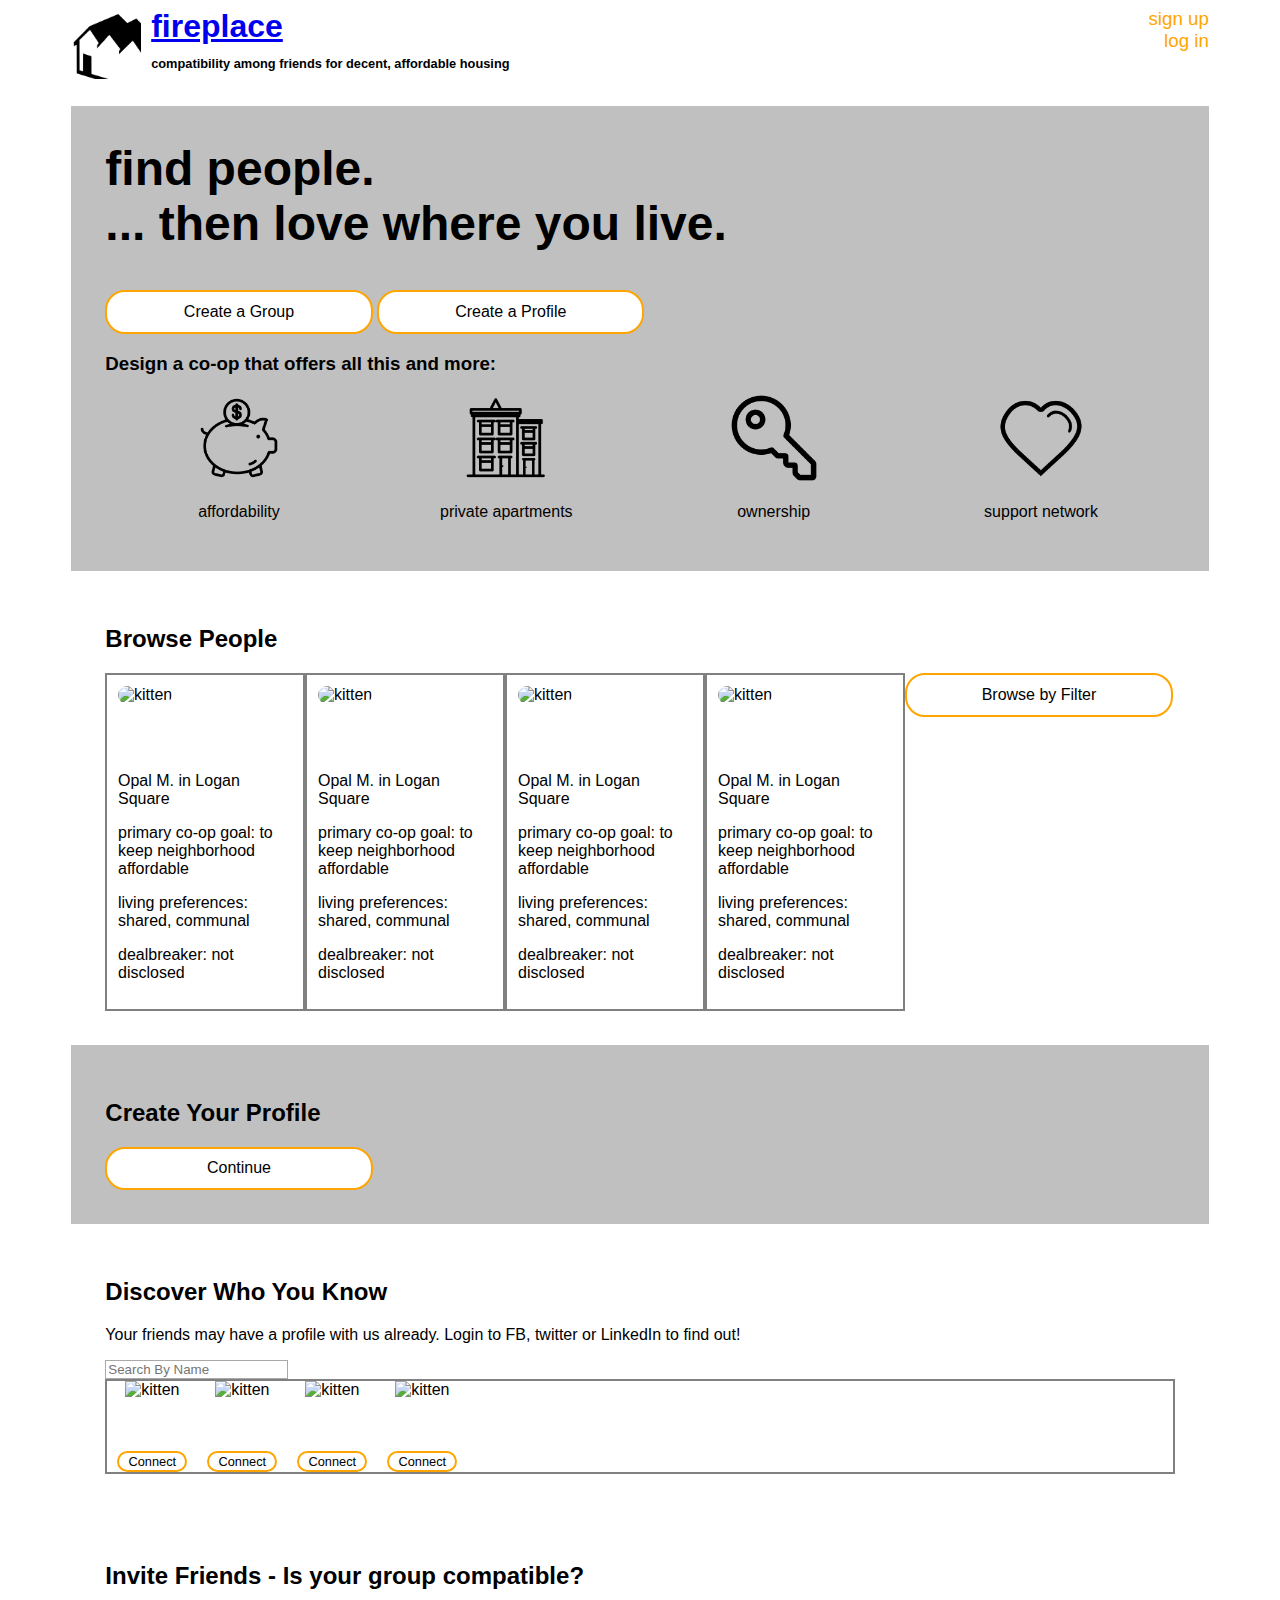
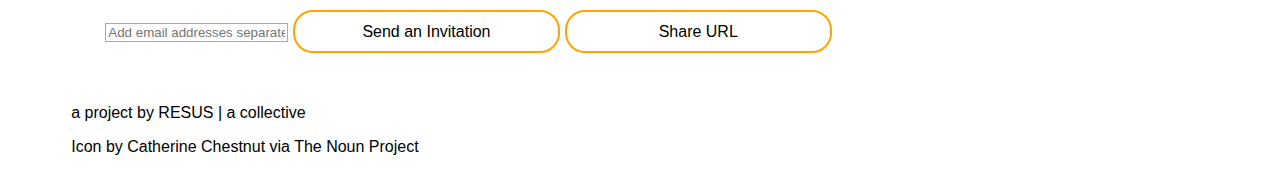
==== index.html @ 2e527263 "initial files" ====
<!DOCTYPE html>
<html lang="en">
<head>
	<meta charset="utf-8">
  <meta http-equiv="X-UA-Compatible" content="IE=edge">
  <meta name="viewport" content="initial-scale=1.0, width=device-width"/>

  <link rel="shortcut icon" href="housingmatchfav.ico" type="image/ico" width="16" height="16">

	<meta name="description" content="Compatibility among friends for decent, affordable housing.">

	<link href='https://fonts.googleapis.com/css?family=Slabo+27px' rel='stylesheet' type='text/css'>


<!-- THIS STYLESHEET IS LOADED FOR ALL PAGES -->
	<link rel="stylesheet" href="css/fireplace.css">
<!-- FONT/ICON GLYPHS LOADED FOR ALL PAGES -->
	<link rel="stylesheet" href="css/font.css">

	<!-- THIS STYLESHEET MIGHT CHANGE BETWEEN PAGES.
		<link rel="stylesheet" href="css/profiles.css">-->



	<title>Fireplace Housing Match Tool</title>

</head>



<body>
<header>
	<div class="housingmatchicon">
		<img src="imgs/noun_catherine-chestnut.png" alt="housing match icon">
	</div>
	<div class="fireplacetitle">
		<h1><a href="index.html">fireplace</a></h1>
		<h2 class="tagline">compatibility among friends for decent, affordable housing</h2>
	</div>
	<nav>
		<h3>sign up</h3>
		<h3>log in</h3>
	</nav>

</header>



<div class="container">
	<section class="sectionbox overview">
		<h2>find people. </br>
		... then love where you live.</h2>
		<button class="bttnbig">Create a Group</button>
		<a href="profile-create.html"><button class="bttnbig">Create a Profile</button></a>

		<h3>Design a co-op that offers all this and more: </h3>
		<!-- <div class="flex-row-2"> -->
			<div class="benefit">
				<img src="imgs/noun_save-money_656080.png" alt="affordability">
				<p>affordability</p>
			</div>

			<div class="benefit">
				<img src="imgs/noun_buildings_313276.png" alt="private apartment">
			<p>private apartments</p>
			</div>

			<div class="benefit">
				<img src="imgs/noun_key_677345.png" alt="property ownership">
				<p>ownership</p>
			</div>

			<div class="benefit">
				<img src="imgs/noun_heart_550479.png" alt="support network">
				<p>support network</p>
			</div>
		<!-- </div> -->
	</section>

	<section class="browse">
		<h2>Browse People</h2>
		<div class="avatar-row">
			<div class="right-side-info">
				<div class="avatar">
					<img src="http://placekitten.com/85/85" alt="kitten">
				</div>
				<p>Opal M. <span class="light-weight-p">in Logan Square</span></p>
				<p><span class="light-weight-p">primary co-op goal: </span>to keep neighborhood affordable</p>
				<p><span class="light-weight-p">living preferences: </span>shared, communal</p>
				<p><span class="light-weight-p">dealbreaker: </span>not disclosed</p>
			</div>
			<div class="right-side-info">
				<div class="avatar">
					<img src="http://placekitten.com/100/100" alt="kitten">
				</div>
				<p>Opal M. <span class="light-weight-p">in Logan Square</span></p>
				<p><span class="light-weight-p">primary co-op goal: </span>to keep neighborhood affordable</p>
				<p><span class="light-weight-p">living preferences: </span>shared, communal</p>
				<p><span class="light-weight-p">dealbreaker: </span>not disclosed</p>
			</div>
			<div class="right-side-info">
				<div class="avatar">
					<img src="http://placekitten.com/105/105" alt="kitten">
				</div>
				<p>Opal M. <span class="light-weight-p">in Logan Square</span></p>
				<p><span class="light-weight-p">primary co-op goal: </span>to keep neighborhood affordable</p>
				<p><span class="light-weight-p">living preferences: </span>shared, communal</p>
				<p><span class="light-weight-p">dealbreaker: </span>not disclosed</p>
			</div>
			<div class="right-side-info">
				<div class="avatar">
					<img src="http://placekitten.com/110/110" alt="kitten">
				</div>
				<p>Opal M. <span class="light-weight-p">in Logan Square</span></p>
				<p><span class="light-weight-p">primary co-op goal: </span>to keep neighborhood affordable</p>
				<p><span class="light-weight-p">living preferences: </span>shared, communal</p>
				<p><span class="light-weight-p">dealbreaker: </span>not disclosed</p>
			</div>
		</div>
		<button class="bttnmed">Browse by Filter</button>
	</section>

	<section class="sectionbox">
		<h2>Create Your Profile</h2>
		<a href="profile-create.html"><button class="bttnmed">Continue</button></a>
	</section>

	<section class="discover">
		<h2>Discover Who You Know</h2>
		<p>Your friends may have a profile with us already. Login to FB, twitter or LinkedIn to find out!</p>
		<input type="text" name="discover" placeholder="Search By Name">

		<div class="socialmediaicon">

		</div>
		<div class="avatar-row">
			<div class="button-below-avatar">
				<div class="avatar">
					<img src="http://placekitten.com/70/70" alt="kitten">
				</div>
				<button class="bttnsm">Connect</button>
			</div>
			<div class="button-below-avatar">
				<div class="avatar">
					<img src="http://placekitten.com/80/80" alt="kitten">
				</div>
				<button class="bttnsm">Connect</button>
			</div>
			<div class="button-below-avatar">
				<div class="avatar">
					<img src="http://placekitten.com/90/90" alt="kitten">
				</div>
				<button class="bttnsm">Connect</button>
			</div>
			<div class="button-below-avatar">
				<div class="avatar">
					<img src="http://placekitten.com/95/95" alt="kitten">
				</div>
				<button class="bttnsm">Connect</button>
			</div>
		</div>


	</section>

	<section>
		<h2>Invite Friends - Is your group compatible?</h2>
		<input type="text" name="inviteemails" placeholder="Add email addresses separated by a comma">
		<button class="bttnmed">Send an Invitation</button>
		<button class="bttnmed">Share URL</button>
	</section>

</div> <!--/ "container" -->

<footer>

	<p>a project by RESUS | a collective</p>
	<p>Icon by Catherine Chestnut via The Noun Project</p>

</footer>

<script src="js/jquery.min.js"></script>
<script src="js/fireplace.js"></script>

</body>
</html>
---- css/fireplace.css ----
* {
  box-sizing: border-box;
  	-moz-box-sizing: border-box;
    -webkit-box-sizing: border-box;
}
body {
  font-family: helvetica neue, sans-serif;
}
header {
  margin: 0 5% 2% 5%;
  overflow: auto;
}
.housingmatchicon {
}
.housingmatchicon img {
  float: left;
  width: 80px;
  padding-right: 10px;
}
.fireplacetitle {
  float: left;
  width: 50%;
}
.fireplacetitle h1 {
  margin: 0;
}
.tagline {
  font-size: 0.8em;
}
.tagline h2 {

}
nav {
  float: right;
  width: 30%;
}
nav h3 {
  text-align: right;
  margin: 0;
  color: orange;
  font-weight: 200;

}
.container {
  margin: 0 5%;
}
button {
  width: 25%;
  padding: 1%;
  border: 2px solid orange;
  background-color: white;
  font-size: 1em;
  font-weight: 500;
  border-radius: 20px;
  clear: both; /* do clears not work for buttons?? */
}
.bttnsm {
  width: 70px;
  font-size: 0.8em;
}
.bttnmed {
  clear: both; /* maybe need clear fix?  */
}
.bttnbig {
  /* doesn't need clearing (at top of page, call to actions) */
}
section {
  clear: both;
  overflow: auto;
  padding: 3%;
}
.sectionbox {
  background-color: silver;
}

input {
  border: 1px solid darkgrey;

}

.overview h2 {
  font-size: 3em;
  margin-top: 0;
}
.overview .benefit {
  width: 25%;
  float: left;
  overflow: auto;
  text-align: center;
}

.benefit img {
  width: 50px;
  margin: 0 auto;
}


/* browse section styling ----------- */
  /* FLEX-WRAP SO AVATARS GO TO NEXT ROW */
  .light-weight-p {
    font-weight: 200;
  }
  .right-side-info { /* define the type of avatar box that has buttons or text on the right side */
    width: 200px;
    border: 2px solid grey;
    float: left;
    padding: 1%;
  }
  .right-side-info .avatar {
    margin: 0px;
  }
  .right-side-info img {
    border-radius: 10px;

  }

/* discover section styling ----------- */
.discover .avatar-row {
  border: 2px solid grey;
  overflow: auto;
}
.avatar {
  width: 70px;
  height: 70px;
  margin: 0 auto;
}
.avatar img {
  width: 100%;
}
.button-below-avatar {
  width: 90px;
  float: left;
  text-align: center;
}
.avatar-row .socialmediaicon {
  /* ENABLE SCROLL HORIZONTAL */

}




footer {
  margin: 0 5%;

}





@media screen and (min-width: 700px) {
  .benefit img {
    width: 90px; /* move to desktop, reduce for mobile */
  }
}
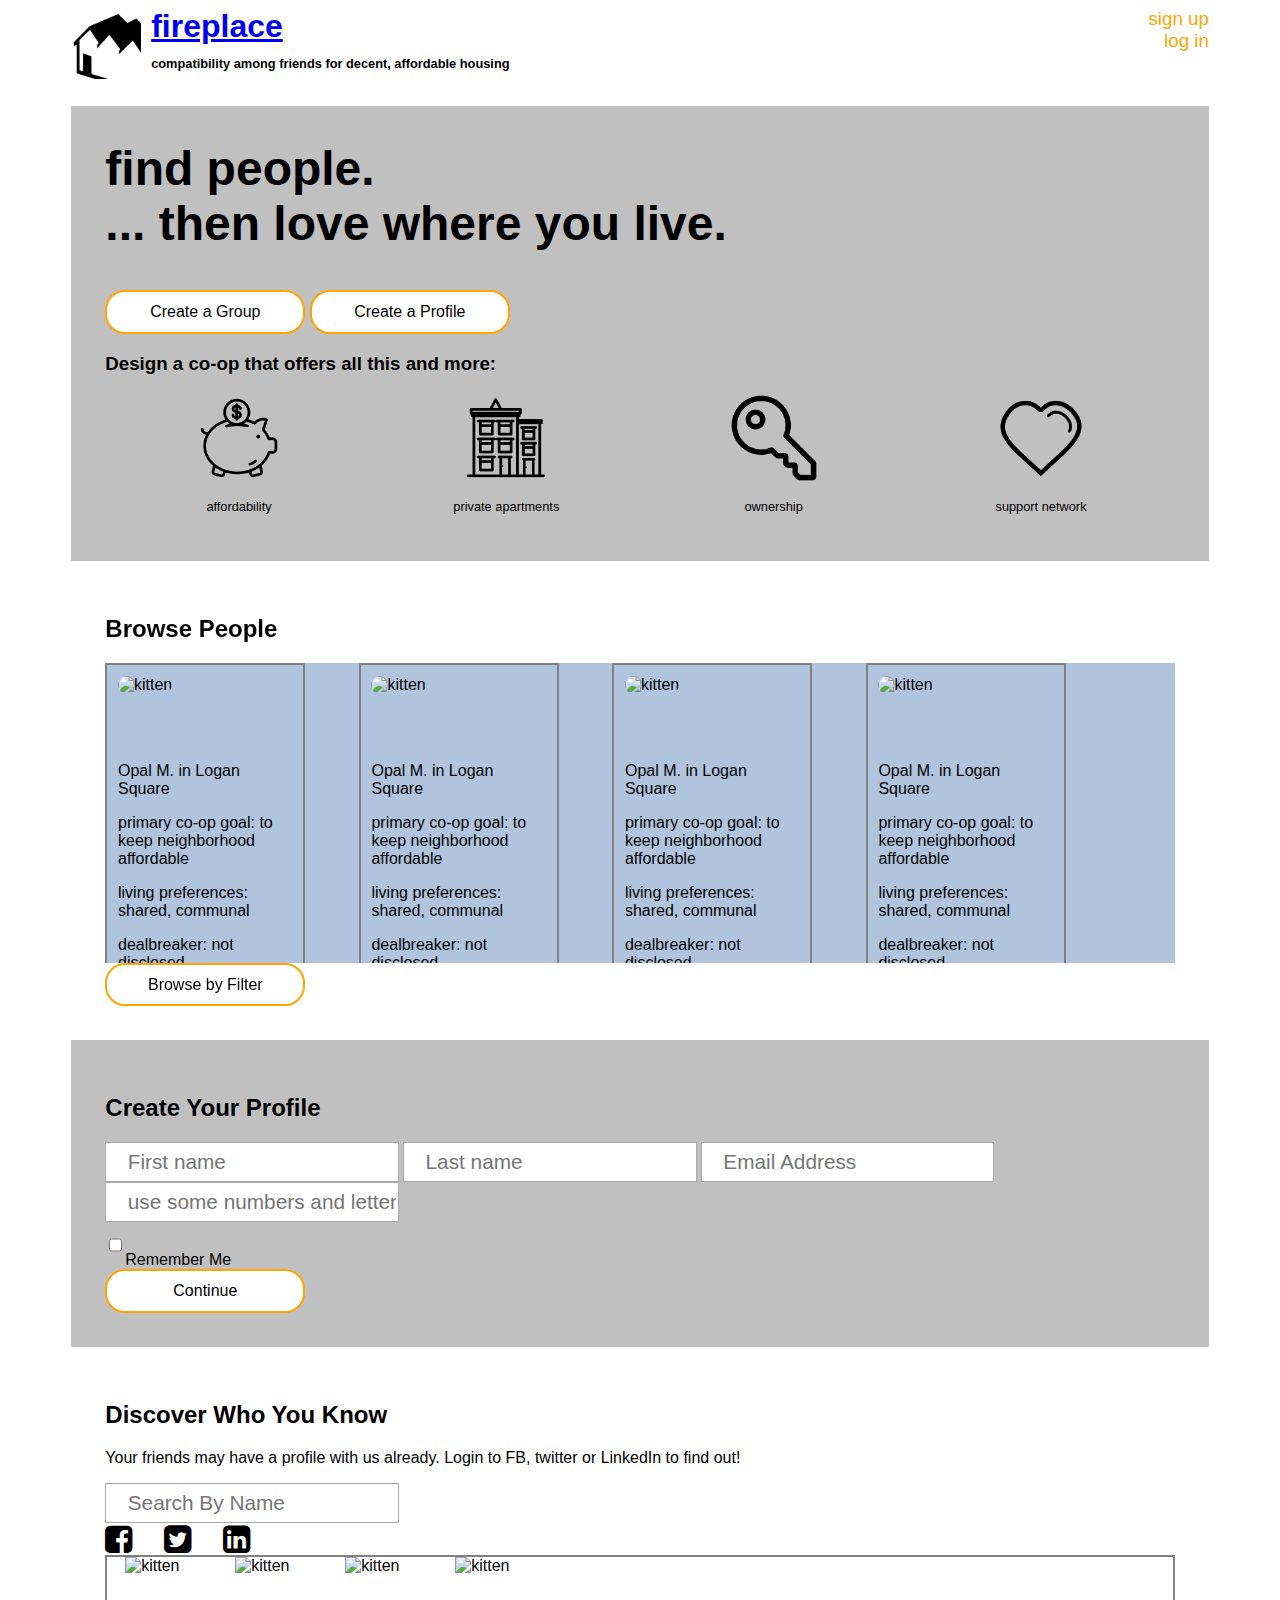
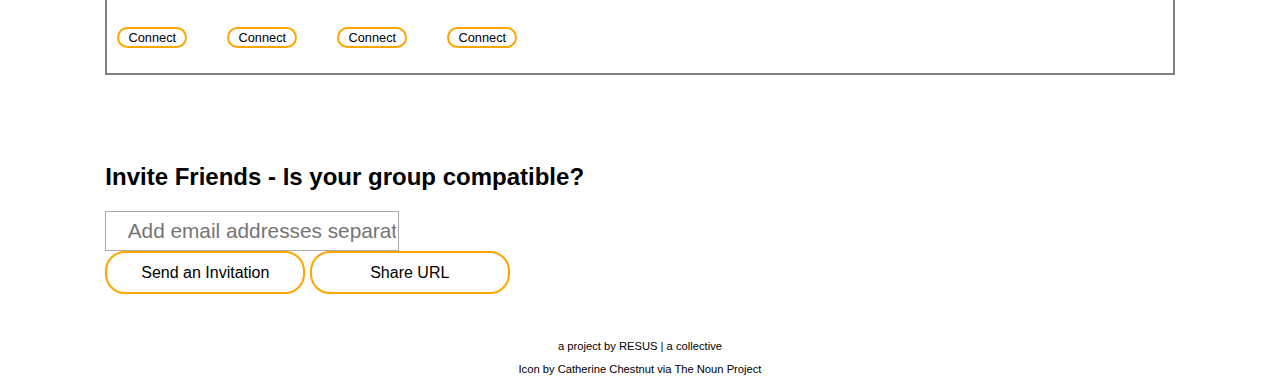
==== commit 0e8c8d27: "avatar scrolls & forms" ====
--- a/index.html
+++ b/index.html
@@ -15,11 +15,7 @@
 <!-- THIS STYLESHEET IS LOADED FOR ALL PAGES -->
 	<link rel="stylesheet" href="css/fireplace.css">
 <!-- FONT/ICON GLYPHS LOADED FOR ALL PAGES -->
-	<link rel="stylesheet" href="css/font.css">
-
-	<!-- THIS STYLESHEET MIGHT CHANGE BETWEEN PAGES.
-		<link rel="stylesheet" href="css/profiles.css">-->
-
+	<link rel="stylesheet" href="imgs/icomoon49648/style.css">
 
 
 	<title>Fireplace Housing Match Tool</title>
@@ -79,6 +75,7 @@
 
 	<section class="browse">
 		<h2>Browse People</h2>
+
 		<div class="avatar-row">
 			<div class="right-side-info">
 				<div class="avatar">
@@ -116,12 +113,24 @@
 				<p><span class="light-weight-p">living preferences: </span>shared, communal</p>
 				<p><span class="light-weight-p">dealbreaker: </span>not disclosed</p>
 			</div>
-		</div>
-		<button class="bttnmed">Browse by Filter</button>
-	</section>
+		</div>  <!-- end of "avatar-row" -->
+
+		<button class="bttnmed clearfix">Browse by Filter</button>
+	</section>
+
 
 	<section class="sectionbox">
 		<h2>Create Your Profile</h2>
+		<form>
+		  <input type="text" name="firstname" value="" placeholder="First name">
+		  <input type="text" name="lastname" value="" placeholder="Last name">
+			<input type="email" name="email" value="" placeholder="Email Address">
+			<input type="password" name="psw" value="" placeholder ="use some numbers and letters">
+			<br>
+			<label for="remember"><input type="checkbox" name="save creds" value="save" id="remember"/>Remember Me</label>
+		</form>
+
+
 		<a href="profile-create.html"><button class="bttnmed">Continue</button></a>
 	</section>
 
@@ -130,9 +139,12 @@
 		<p>Your friends may have a profile with us already. Login to FB, twitter or LinkedIn to find out!</p>
 		<input type="text" name="discover" placeholder="Search By Name">
 
-		<div class="socialmediaicon">
-
+		<div class="socialmediaicons">
+			<div class="socialicon icon-facebook-square"></div>
+			<div class="socialicon icon-twitter-square"></div>
+			<div class="socialicon icon-linkedin-square"></div>
 		</div>
+		<!-- ADD JAVASCRIPT TO MAKE THIS A TABBED MENU BETWEEN THE ICONS -->
 		<div class="avatar-row">
 			<div class="button-below-avatar">
 				<div class="avatar">
@@ -163,9 +175,11 @@
 
 	</section>
 
-	<section>
+	<section class="invite">
 		<h2>Invite Friends - Is your group compatible?</h2>
-		<input type="text" name="inviteemails" placeholder="Add email addresses separated by a comma">
+		<form action="invite"> <!-- WRONG ACTION?? -->
+			<input type="text" name="inviteemails" placeholder="Add email addresses separated by a comma">
+		</form>
 		<button class="bttnmed">Send an Invitation</button>
 		<button class="bttnmed">Share URL</button>
 	</section>
--- a/css/fireplace.css
+++ b/css/fireplace.css
@@ -39,20 +39,19 @@
   margin: 0;
   color: orange;
   font-weight: 200;
-
 }
 .container {
   margin: 0 5%;
 }
 button {
-  width: 25%;
+  width: 200px;
   padding: 1%;
   border: 2px solid orange;
   background-color: white;
   font-size: 1em;
   font-weight: 500;
   border-radius: 20px;
-  clear: both; /* do clears not work for buttons?? */
+  /* clear: both; clear the element itself, not the element after it! */
 }
 .bttnsm {
   width: 70px;
@@ -75,11 +74,14 @@
 
 input {
   border: 1px solid darkgrey;
+  height: 40px;
+  font-size: 1.3em;
+  padding-left: 2%; /* affects checkboxes! */
 
 }
 
 .overview h2 {
-  font-size: 3em;
+  font-size: 2em;
   margin-top: 0;
 }
 .overview .benefit {
@@ -87,8 +89,8 @@
   float: left;
   overflow: auto;
   text-align: center;
+  font-size: 0.8em;
 }
-
 .benefit img {
   width: 50px;
   margin: 0 auto;
@@ -97,27 +99,40 @@
 
 /* browse section styling ----------- */
   /* FLEX-WRAP SO AVATARS GO TO NEXT ROW */
-  .light-weight-p {
-    font-weight: 200;
-  }
-  .right-side-info { /* define the type of avatar box that has buttons or text on the right side */
-    width: 200px;
-    border: 2px solid grey;
-    float: left;
-    padding: 1%;
-  }
-  .right-side-info .avatar {
-    margin: 0px;
-  }
-  .right-side-info img {
-    border-radius: 10px;
 
-  }
+.light-weight-p {
+  font-weight: 200;
+}
+.browse .avatar-row { /* why is this including the button and the h2????? */
+  background-color: lightsteelblue;
+  overflow: auto;
+  clear: both;
+  /*  display: flex; THIS MAKES ALL THE CHILDREN BECOME %WIDTHS!  */
+  height: 300px;
+  flex-wrap: nowrap;
+}
+.right-side-info { /* define the type of avatar box that has buttons or text on the right side */
+  width: 200px;
+  border: 2px solid grey;
+  float: left;
+  padding: 1%;
+  margin-right: 5%;
+}
+.right-side-info .avatar {
+  margin: 0px;
+}
+.right-side-info img {
+  border-radius: 10px;
+}
 
 /* discover section styling ----------- */
 .discover .avatar-row {
   border: 2px solid grey;
+  height: 120px;
   overflow: auto;
+  clear: both;
+  display: flex;
+  wrap: flex-wrap;
 }
 .avatar {
   width: 70px;
@@ -131,17 +146,27 @@
   width: 90px;
   float: left;
   text-align: center;
-}
-.avatar-row .socialmediaicon {
-  /* ENABLE SCROLL HORIZONTAL */
+  margin-right: 20px;
 
 }
+.avatar-row .socialmediaicons {
 
+}
+.socialicon {
+  font-size: 2em;
+  float: left;
+  padding-right: 3%;
+}
+
+.invite form {
+}
 
 
 
 footer {
   margin: 0 5%;
+  text-align: center;
+  font-size: 0.7em;
 
 }
 
@@ -150,7 +175,13 @@
 
 
 @media screen and (min-width: 700px) {
+  .overview h2 {
+    font-size: 3em;
+  }
   .benefit img {
     width: 90px; /* move to desktop, reduce for mobile */
   }
+  .overview .benefit {
+    font-size: normal;
+  }
 }
--- a/imgs/icomoon49648/style.css
+++ b/imgs/icomoon49648/style.css
@@ -0,0 +1,36 @@
+@font-face {
+  font-family: 'icomoon';
+  src:  url('fonts/icomoon.eot?f8unux');
+  src:  url('fonts/icomoon.eot?f8unux#iefix') format('embedded-opentype'),
+    url('fonts/icomoon.ttf?f8unux') format('truetype'),
+    url('fonts/icomoon.woff?f8unux') format('woff'),
+    url('fonts/icomoon.svg?f8unux#icomoon') format('svg');
+  font-weight: normal;
+  font-style: normal;
+}
+
+[class^="icon-"], [class*=" icon-"] {
+  /* use !important to prevent issues with browser extensions that change fonts */
+  font-family: 'icomoon' !important;
+  speak: none;
+  font-style: normal;
+  font-weight: normal;
+  font-variant: normal;
+  text-transform: none;
+  line-height: 1;
+
+  /* Better Font Rendering =========== */
+  -webkit-font-smoothing: antialiased;
+  -moz-osx-font-smoothing: grayscale;
+}
+
+.icon-twitter-square:before {
+  content: "\f081";
+}
+.icon-facebook-square:before {
+  content: "\f082";
+}
+.icon-linkedin-square:before {
+  content: "\f08c";
+}
+
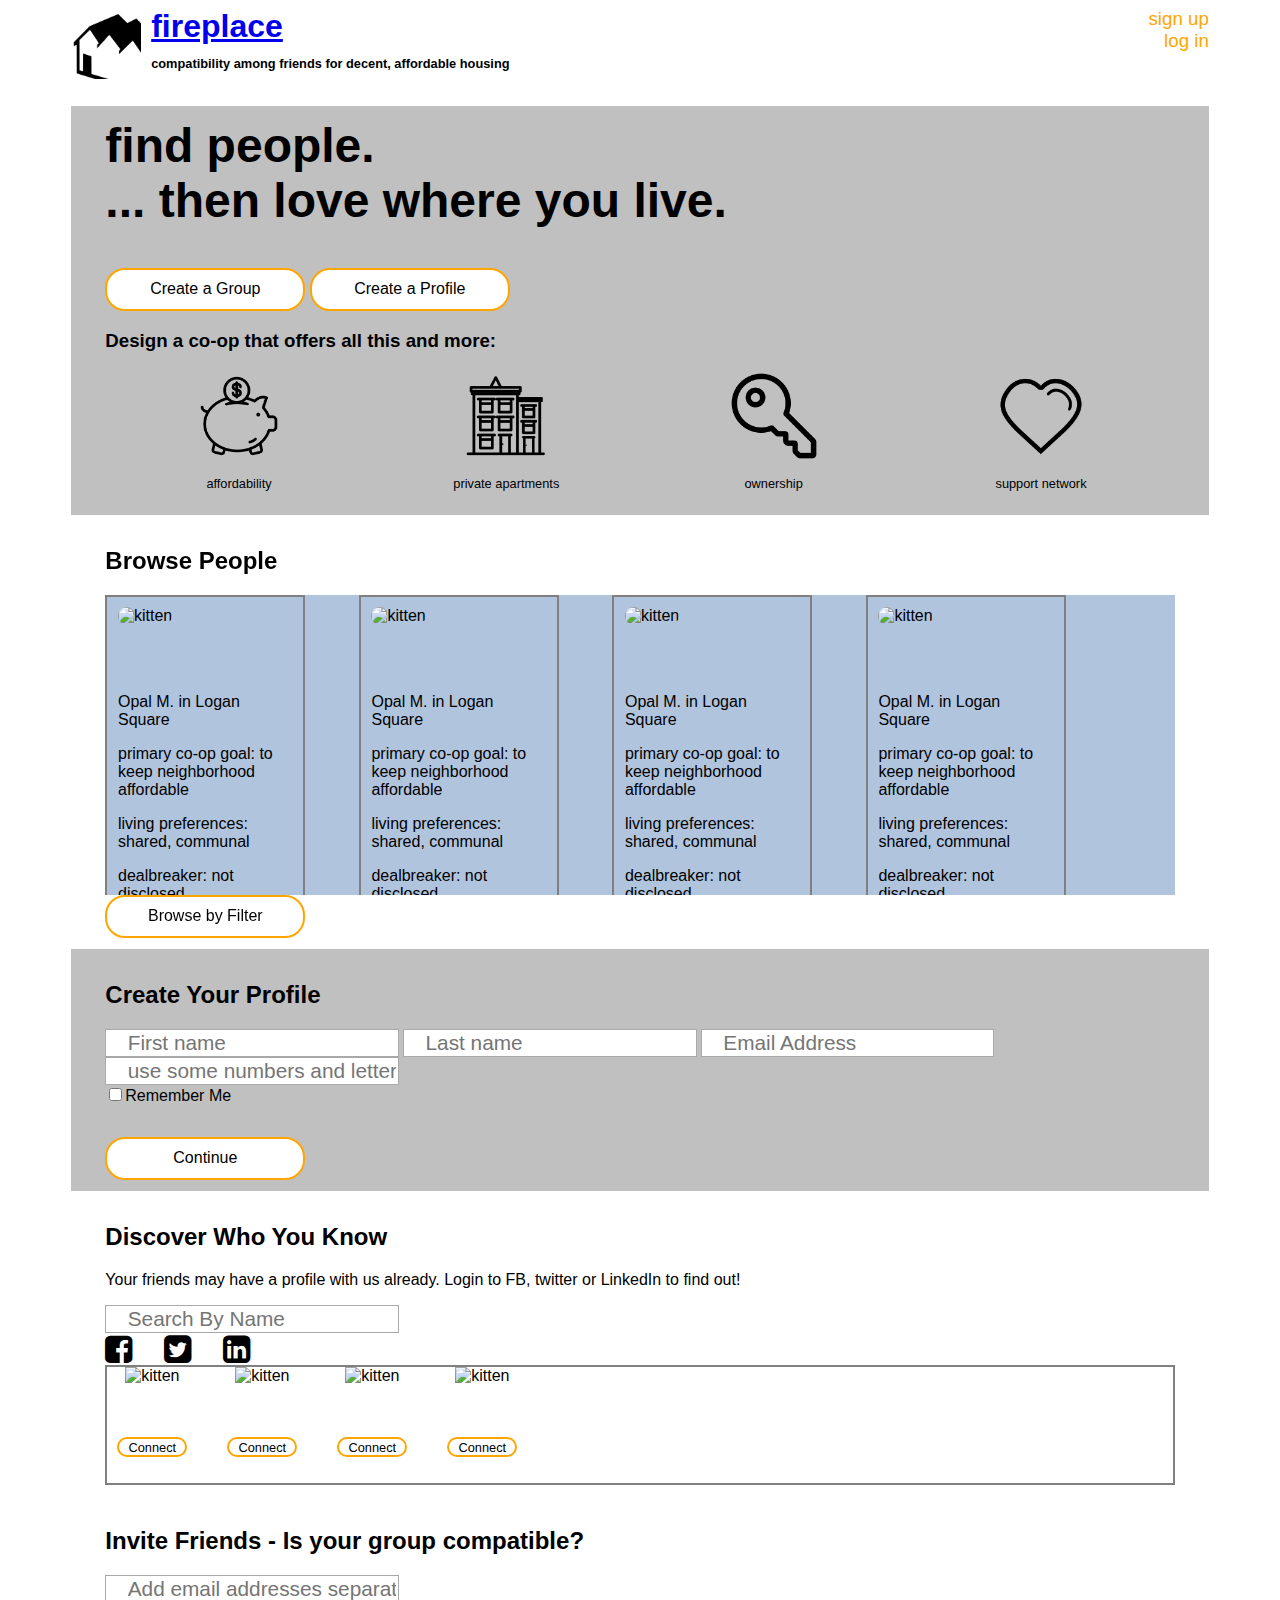
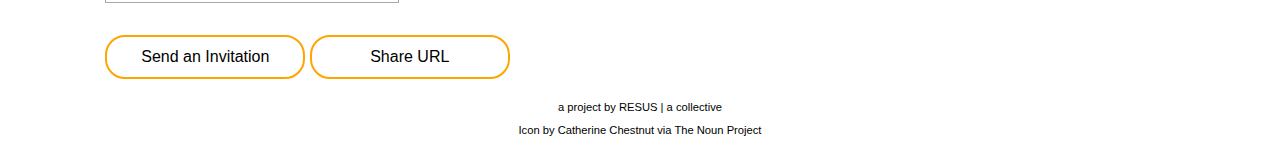
==== commit a1f3f322: "forms" ====
--- a/index.html
+++ b/index.html
@@ -14,11 +14,11 @@
 
 <!-- THIS STYLESHEET IS LOADED FOR ALL PAGES -->
 	<link rel="stylesheet" href="css/fireplace.css">
-<!-- FONT/ICON GLYPHS LOADED FOR ALL PAGES -->
+<!-- SOCIAL MEDIA FONT/ICON GLYPHS -->
 	<link rel="stylesheet" href="imgs/icomoon49648/style.css">
 
 
-	<title>Fireplace Housing Match Tool</title>
+	<title>Group Match for Good Housing | Fireplace</title>
 
 </head>
 
--- a/css/fireplace.css
+++ b/css/fireplace.css
@@ -58,26 +58,67 @@
   font-size: 0.8em;
 }
 .bttnmed {
-  clear: both; /* maybe need clear fix?  */
-}
-.bttnbig {
-  /* doesn't need clearing (at top of page, call to actions) */
+}
+.bttnbig  {
 }
 section {
   clear: both;
   overflow: auto;
-  padding: 3%;
+  padding: 1% 3%;
 }
 .sectionbox {
   background-color: silver;
 }
-
+.navicon {
+  font-size: 2em;
+  float: right;
+  position: relative;
+  bottom: 60px;
+}
+
+
+/*------ FORM LAYOUT AND STYLING -----*/
+.row-form {
+  clear: both;
+}
+form {
+  clear: both;
+  margin-bottom: 3%;
+}
 input {
   border: 1px solid darkgrey;
-  height: 40px;
+  /* height affects checkboxes! */
   font-size: 1.3em;
   padding-left: 2%; /* affects checkboxes! */
-
+}
+.col6 {
+  width: 90%;
+}
+.dropdown-style {
+  width: 100%;
+  max-width: 700px;
+  height: 30px;
+}
+.form-basic-info input {
+  border: 1px solid blue;
+  margin-bottom: 1%;
+}
+.location .col12 {
+  height: 100px;
+  width: 90%;
+}
+@media screen and (min-width: 700px) {
+  .col6 {
+    margin-right: 2%;
+    float: left;
+    margin-bottom: 2%;
+  }
+  .col12 {
+    max-width: 700px;
+  }
+  .col6 {
+    width: 40%;
+  }
 }
 
 .overview h2 {
@@ -173,7 +214,7 @@
 
 
 
-
+/* convert this breakpoint to SASS variable!! */
 @media screen and (min-width: 700px) {
   .overview h2 {
     font-size: 3em;
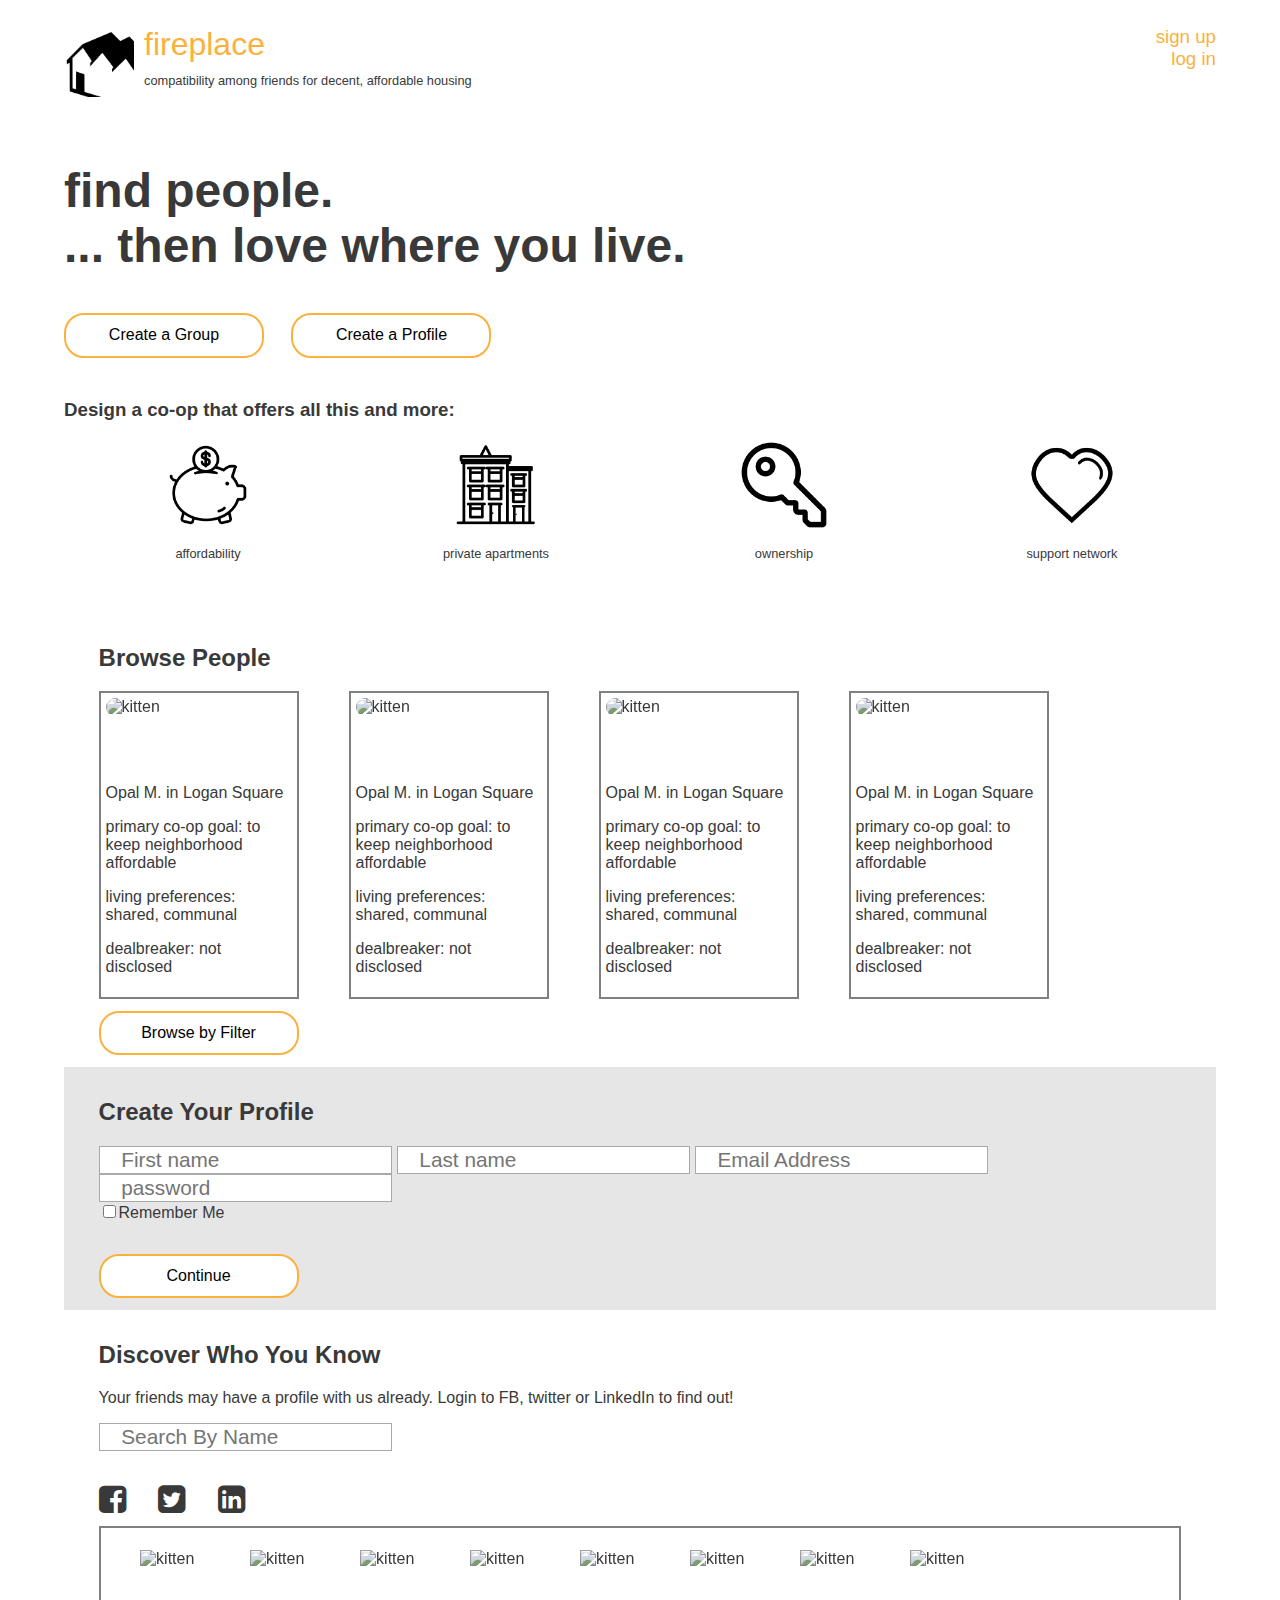
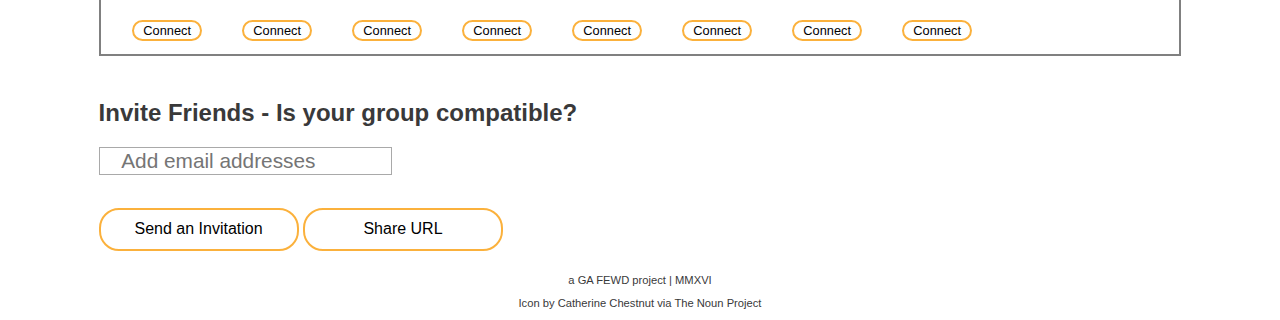
==== commit 8b397018: "hard js stuff done" ====
--- a/index.html
+++ b/index.html
@@ -40,10 +40,7 @@
 
 </header>
 
-
-
-<div class="container">
-	<section class="sectionbox overview">
+	<section class="overview">
 		<h2>find people. </br>
 		... then love where you live.</h2>
 		<button class="bttnbig">Create a Group</button>
@@ -72,6 +69,9 @@
 			</div>
 		<!-- </div> -->
 	</section>
+
+
+	<div class="container">
 
 	<section class="browse">
 		<h2>Browse People</h2>
@@ -125,7 +125,7 @@
 		  <input type="text" name="firstname" value="" placeholder="First name">
 		  <input type="text" name="lastname" value="" placeholder="Last name">
 			<input type="email" name="email" value="" placeholder="Email Address">
-			<input type="password" name="psw" value="" placeholder ="use some numbers and letters">
+			<input type="password" name="psw" value="" placeholder ="password">
 			<br>
 			<label for="remember"><input type="checkbox" name="save creds" value="save" id="remember"/>Remember Me</label>
 		</form>
@@ -170,6 +170,30 @@
 				</div>
 				<button class="bttnsm">Connect</button>
 			</div>
+			<div class="button-below-avatar">
+				<div class="avatar">
+					<img src="http://placekitten.com/70/70" alt="kitten">
+				</div>
+				<button class="bttnsm">Connect</button>
+			</div>
+			<div class="button-below-avatar">
+				<div class="avatar">
+					<img src="http://placekitten.com/80/80" alt="kitten">
+				</div>
+				<button class="bttnsm">Connect</button>
+			</div>
+			<div class="button-below-avatar">
+				<div class="avatar">
+					<img src="http://placekitten.com/90/90" alt="kitten">
+				</div>
+				<button class="bttnsm">Connect</button>
+			</div>
+			<div class="button-below-avatar">
+				<div class="avatar">
+					<img src="http://placekitten.com/95/95" alt="kitten">
+				</div>
+				<button class="bttnsm">Connect</button>
+			</div>
 		</div>
 
 
@@ -178,7 +202,7 @@
 	<section class="invite">
 		<h2>Invite Friends - Is your group compatible?</h2>
 		<form action="invite"> <!-- WRONG ACTION?? -->
-			<input type="text" name="inviteemails" placeholder="Add email addresses separated by a comma">
+			<input type="text" name="inviteemails" placeholder="Add email addresses">
 		</form>
 		<button class="bttnmed">Send an Invitation</button>
 		<button class="bttnmed">Share URL</button>
@@ -188,7 +212,7 @@
 
 <footer>
 
-	<p>a project by RESUS | a collective</p>
+	<p>a GA FEWD project | MMXVI</p>
 	<p>Icon by Catherine Chestnut via The Noun Project</p>
 
 </footer>
--- a/css/fireplace.css
+++ b/css/fireplace.css
@@ -1,3 +1,5 @@
+/* nice palette: https://coolors.co/297373-e6e6e6-39393a-fbb13c-undefined */
+
 * {
   box-sizing: border-box;
   	-moz-box-sizing: border-box;
@@ -5,9 +7,11 @@
 }
 body {
   font-family: helvetica neue, sans-serif;
+  margin: 0;
+  color: #39393A; /* onyx */
 }
 header {
-  margin: 0 5% 2% 5%;
+  margin: 2% 5%;
   overflow: auto;
 }
 .housingmatchicon {
@@ -23,34 +27,48 @@
 }
 .fireplacetitle h1 {
   margin: 0;
+  font-weight: 500;
+}
+a {
+  text-decoration: none;
+  color: #FBB13C; /* yellow orange */
+}
+.fireplacetitle a:hover{
+  text-decoration: underline;
 }
 .tagline {
   font-size: 0.8em;
+  font-weight: 400;
 }
 .tagline h2 {
 
 }
 nav {
   float: right;
-  width: 30%;
+  width: 20%;
 }
 nav h3 {
   text-align: right;
   margin: 0;
-  color: orange;
+  color: #FBB13C; /* yellow orange */
   font-weight: 200;
 }
 .container {
   margin: 0 5%;
 }
+.summary {
+  margin-bottom: 3%;
+}
+
 button {
   width: 200px;
   padding: 1%;
-  border: 2px solid orange;
+  border: 2px solid #FBB13C; /* yellow orange */
   background-color: white;
   font-size: 1em;
   font-weight: 500;
   border-radius: 20px;
+  clear: both;
   /* clear: both; clear the element itself, not the element after it! */
 }
 .bttnsm {
@@ -67,7 +85,7 @@
   padding: 1% 3%;
 }
 .sectionbox {
-  background-color: silver;
+  background-color: #E6E6E6; /* platinum */
 }
 .navicon {
   font-size: 2em;
@@ -107,24 +125,51 @@
   height: 100px;
   width: 90%;
 }
-@media screen and (min-width: 700px) {
-  .col6 {
-    margin-right: 2%;
-    float: left;
-    margin-bottom: 2%;
-  }
-  .col12 {
-    max-width: 700px;
-  }
-  .col6 {
-    width: 40%;
-  }
-}
-
+  @media screen and (min-width: 700px) {
+    .col6 {
+      margin-right: 2%;
+      float: left;
+      margin-bottom: 2%;
+    }
+    .col12 {
+      max-width: 700px;
+    }
+    .col6 {
+      width: 40%;
+    }
+  }
+
+.overview {
+  width: 100%;
+  height: auto;
+  display: block;
+  margin: 0;
+  padding: 3% 5%;
+  position: relative;
+}
+
+.overview::after { /* snippet from https://css-tricks.com/snippets/css/transparent-background-images/  */
+  content: "";
+  background-image: url(https://images.unsplash.com/photo-1422479278902-8cef24992df0?ixlib=rb-0.3.5&q=80&fm=jpg&crop=entropy&cs=tinysrgb&s=b3792fa660f10a17b1abfe7109b68a49);
+  opacity: 0.5;
+  background-size: cover;
+  background-position: center;
+  background-attachment: fixed;
+  top: 0;
+  left: 0;
+  bottom: 0;
+  right: 0;
+  position: absolute;
+  z-index: -1;
+}
 .overview h2 {
   font-size: 2em;
   margin-top: 0;
 }
+.overview button {
+  margin-right: 2%;
+  margin-bottom: 2%;
+}
 .overview .benefit {
   width: 25%;
   float: left;
@@ -145,22 +190,21 @@
   font-weight: 200;
 }
 .browse .avatar-row { /* why is this including the button and the h2????? */
-  background-color: lightsteelblue;
-  overflow: auto;
   clear: both;
   /*  display: flex; THIS MAKES ALL THE CHILDREN BECOME %WIDTHS!  */
-  height: 300px;
-  flex-wrap: nowrap;
+  height: 320px;
+  overflow-x: scroll;
+  overflow-y: hidden;
 }
 .right-side-info { /* define the type of avatar box that has buttons or text on the right side */
   width: 200px;
   border: 2px solid grey;
   float: left;
-  padding: 1%;
-  margin-right: 5%;
+  padding: 5px;
+  margin-right: 50px;
 }
 .right-side-info .avatar {
-  margin: 0px;
+  margin: 0;
 }
 .right-side-info img {
   border-radius: 10px;
@@ -169,11 +213,11 @@
 /* discover section styling ----------- */
 .discover .avatar-row {
   border: 2px solid grey;
-  height: 120px;
+  height: 130px;
   overflow: auto;
   clear: both;
   display: flex;
-  wrap: flex-wrap;
+  padding: 2%;
 }
 .avatar {
   width: 70px;
@@ -182,6 +226,7 @@
 }
 .avatar img {
   width: 100%;
+  filter: saturate(40%);
 }
 .button-below-avatar {
   width: 90px;
@@ -191,17 +236,22 @@
 
 }
 .avatar-row .socialmediaicons {
-
 }
 .socialicon {
   font-size: 2em;
   float: left;
+  padding-top: 3%;
   padding-right: 3%;
+  padding-bottom: 1%;
 }
 
 .invite form {
 }
 
+.display {
+  color: #297373;
+
+}
 
 
 footer {
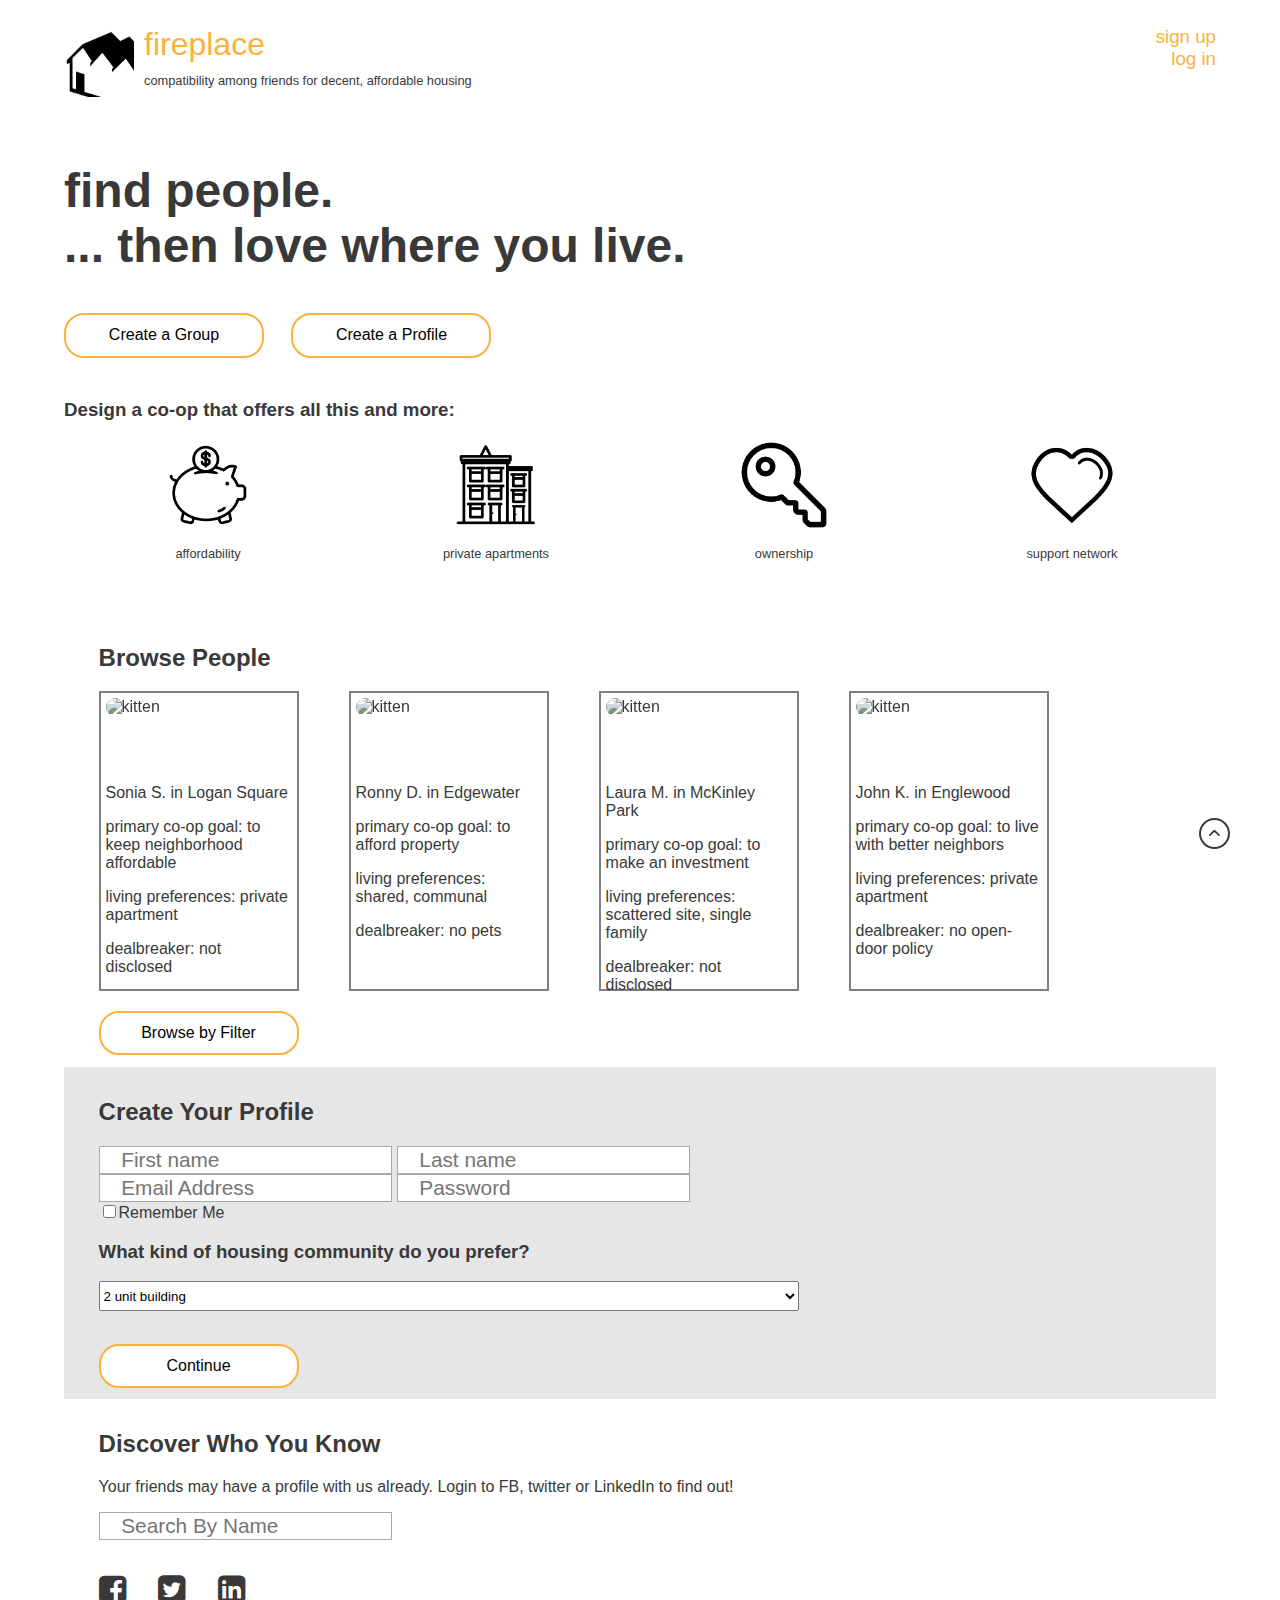
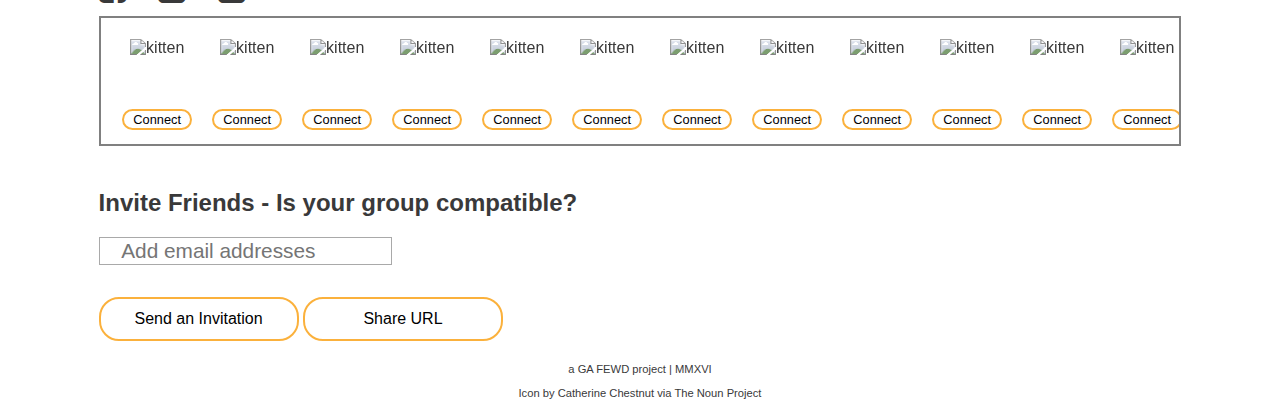
==== commit 5a804dea: "final revisions" ====
--- a/index.html
+++ b/index.html
@@ -16,7 +16,7 @@
 	<link rel="stylesheet" href="css/fireplace.css">
 <!-- SOCIAL MEDIA FONT/ICON GLYPHS -->
 	<link rel="stylesheet" href="imgs/icomoon49648/style.css">
-
+	<link rel="stylesheet" href="imgs/icomoon25187/style.css">
 
 	<title>Group Match for Good Housing | Fireplace</title>
 
@@ -25,7 +25,7 @@
 
 
 <body>
-<header>
+<header id="top">
 	<div class="housingmatchicon">
 		<img src="imgs/noun_catherine-chestnut.png" alt="housing match icon">
 	</div>
@@ -37,8 +37,8 @@
 		<h3>sign up</h3>
 		<h3>log in</h3>
 	</nav>
-
 </header>
+<a href="#top"><div class="icon-chevron-with-circle-up"></div></a>
 
 	<section class="overview">
 		<h2>find people. </br>
@@ -81,37 +81,37 @@
 				<div class="avatar">
 					<img src="http://placekitten.com/85/85" alt="kitten">
 				</div>
-				<p>Opal M. <span class="light-weight-p">in Logan Square</span></p>
+				<p>Sonia S. <span class="light-weight-p">in Logan Square</span></p>
 				<p><span class="light-weight-p">primary co-op goal: </span>to keep neighborhood affordable</p>
+				<p><span class="light-weight-p">living preferences: </span>private apartment</p>
+				<p><span class="light-weight-p">dealbreaker: </span>not disclosed</p>
+			</div>
+			<div class="right-side-info">
+				<div class="avatar">
+					<img src="http://placekitten.com/100/100" alt="kitten">
+				</div>
+				<p>Ronny D. <span class="light-weight-p">in Edgewater</span></p>
+				<p><span class="light-weight-p">primary co-op goal: </span>to afford property</p>
 				<p><span class="light-weight-p">living preferences: </span>shared, communal</p>
+				<p><span class="light-weight-p">dealbreaker: </span>no pets</p>
+			</div>
+			<div class="right-side-info">
+				<div class="avatar">
+					<img src="http://placekitten.com/105/105" alt="kitten">
+				</div>
+				<p>Laura M. <span class="light-weight-p">in McKinley Park</span></p>
+				<p><span class="light-weight-p">primary co-op goal: </span>to make an investment</p>
+				<p><span class="light-weight-p">living preferences: </span>scattered site, single family</p>
 				<p><span class="light-weight-p">dealbreaker: </span>not disclosed</p>
 			</div>
 			<div class="right-side-info">
 				<div class="avatar">
-					<img src="http://placekitten.com/100/100" alt="kitten">
-				</div>
-				<p>Opal M. <span class="light-weight-p">in Logan Square</span></p>
-				<p><span class="light-weight-p">primary co-op goal: </span>to keep neighborhood affordable</p>
-				<p><span class="light-weight-p">living preferences: </span>shared, communal</p>
-				<p><span class="light-weight-p">dealbreaker: </span>not disclosed</p>
-			</div>
-			<div class="right-side-info">
-				<div class="avatar">
-					<img src="http://placekitten.com/105/105" alt="kitten">
-				</div>
-				<p>Opal M. <span class="light-weight-p">in Logan Square</span></p>
-				<p><span class="light-weight-p">primary co-op goal: </span>to keep neighborhood affordable</p>
-				<p><span class="light-weight-p">living preferences: </span>shared, communal</p>
-				<p><span class="light-weight-p">dealbreaker: </span>not disclosed</p>
-			</div>
-			<div class="right-side-info">
-				<div class="avatar">
-					<img src="http://placekitten.com/110/110" alt="kitten">
-				</div>
-				<p>Opal M. <span class="light-weight-p">in Logan Square</span></p>
-				<p><span class="light-weight-p">primary co-op goal: </span>to keep neighborhood affordable</p>
-				<p><span class="light-weight-p">living preferences: </span>shared, communal</p>
-				<p><span class="light-weight-p">dealbreaker: </span>not disclosed</p>
+					<img src="http://placekitten.com/210/210" alt="kitten">
+				</div>
+				<p>John K. <span class="light-weight-p">in Englewood</span></p>
+				<p><span class="light-weight-p">primary co-op goal: </span>to live with better neighbors</p>
+				<p><span class="light-weight-p">living preferences: </span>private apartment</p>
+				<p><span class="light-weight-p">dealbreaker: </span>no open-door policy</p>
 			</div>
 		</div>  <!-- end of "avatar-row" -->
 
@@ -122,13 +122,33 @@
 	<section class="sectionbox">
 		<h2>Create Your Profile</h2>
 		<form>
-		  <input type="text" name="firstname" value="" placeholder="First name">
-		  <input type="text" name="lastname" value="" placeholder="Last name">
-			<input type="email" name="email" value="" placeholder="Email Address">
-			<input type="password" name="psw" value="" placeholder ="password">
-			<br>
-			<label for="remember"><input type="checkbox" name="save creds" value="save" id="remember"/>Remember Me</label>
-		</form>
+			<div class="row-form">
+				<input class="col12" type="text" name="firstname" id="firstname" placeholder="First name">
+				<input class="col12" type="text" name="lastname" id="lastname" placeholder="Last name">
+			</div>
+			<div class="row-form">
+				<input class="col12" type="text" name="email" id="email" placeholder="Email Address">
+				<input class="col12" type="password" name="password" id="password" placeholder ="Password">
+				<br>
+				<label class="col12" for="remember"><input type="checkbox" name="save creds" id="savescreds"/>Remember Me</label>
+			</div>
+
+			<div class="row-form">
+				<h3>What kind of housing community do you prefer?</h3>
+				<select class="dropdown-style" name="housing-type" id="housingtype" >
+					<!-- option tag will take what's btwn as 'value' -->
+					<option>2 unit building</option>
+					<option>3-8 unit building</option>
+					<option>9-15 unit building</option>
+					<option>15+ unit building</option>
+					<option>25+ unit building</option>
+					<option>100+ unit building</option>
+					<option>single family homes scattered across more than one site</option>
+					<option>multi-family buildings scattered across more than one site</option>
+					<option>share a single free-standing house</option>
+					<option>dorm-style units with shared common spaces (like kitchen, bathrooms, living)</option>
+				</select>
+			</div>		</form>
 
 
 		<a href="profile-create.html"><button class="bttnmed">Continue</button></a>
@@ -172,29 +192,77 @@
 			</div>
 			<div class="button-below-avatar">
 				<div class="avatar">
-					<img src="http://placekitten.com/70/70" alt="kitten">
-				</div>
-				<button class="bttnsm">Connect</button>
-			</div>
-			<div class="button-below-avatar">
-				<div class="avatar">
-					<img src="http://placekitten.com/80/80" alt="kitten">
-				</div>
-				<button class="bttnsm">Connect</button>
-			</div>
-			<div class="button-below-avatar">
-				<div class="avatar">
-					<img src="http://placekitten.com/90/90" alt="kitten">
-				</div>
-				<button class="bttnsm">Connect</button>
-			</div>
-			<div class="button-below-avatar">
-				<div class="avatar">
-					<img src="http://placekitten.com/95/95" alt="kitten">
-				</div>
-				<button class="bttnsm">Connect</button>
-			</div>
-		</div>
+					<img src="http://placekitten.com/200/200" alt="kitten">
+				</div>
+				<button class="bttnsm">Connect</button>
+			</div>
+			<div class="button-below-avatar">
+				<div class="avatar">
+					<img src="http://placekitten.com/205/205" alt="kitten">
+				</div>
+				<button class="bttnsm">Connect</button>
+			</div>
+			<div class="button-below-avatar">
+				<div class="avatar">
+					<img src="http://placekitten.com/210/210" alt="kitten">
+				</div>
+				<button class="bttnsm">Connect</button>
+			</div>
+			<div class="button-below-avatar">
+				<div class="avatar">
+					<img src="http://placekitten.com/215/215" alt="kitten">
+				</div>
+				<button class="bttnsm">Connect</button>
+			</div>
+			<div class="button-below-avatar">
+				<div class="avatar">
+					<img src="http://placekitten.com/220/220" alt="kitten">
+				</div>
+				<button class="bttnsm">Connect</button>
+			</div>
+			<div class="button-below-avatar">
+				<div class="avatar">
+					<img src="http://placekitten.com/225/225" alt="kitten">
+				</div>
+				<button class="bttnsm">Connect</button>
+			</div>
+			<div class="button-below-avatar">
+				<div class="avatar">
+					<img src="http://placekitten.com/230/230" alt="kitten">
+				</div>
+				<button class="bttnsm">Connect</button>
+			</div>
+			<div class="button-below-avatar">
+				<div class="avatar">
+					<img src="http://placekitten.com/235/235" alt="kitten">
+				</div>
+				<button class="bttnsm">Connect</button>
+			</div>
+			<div class="button-below-avatar">
+				<div class="avatar">
+					<img src="http://placekitten.com/240/240" alt="kitten">
+				</div>
+				<button class="bttnsm">Connect</button>
+			</div>
+			<div class="button-below-avatar">
+				<div class="avatar">
+					<img src="http://placekitten.com/245/245" alt="kitten">
+				</div>
+				<button class="bttnsm">Connect</button>
+			</div>
+			<div class="button-below-avatar">
+				<div class="avatar">
+					<img src="http://placekitten.com/250/250" alt="kitten">
+				</div>
+				<button class="bttnsm">Connect</button>
+			</div>
+			<div class="button-below-avatar">
+				<div class="avatar">
+					<img src="http://placekitten.com/255/255" alt="kitten">
+				</div>
+				<button class="bttnsm">Connect</button>
+			</div>
+		</div> <!-- end of "avatar-row"-->
 
 
 	</section>
--- a/css/fireplace.css
+++ b/css/fireplace.css
@@ -65,12 +65,16 @@
   padding: 1%;
   border: 2px solid #FBB13C; /* yellow orange */
   background-color: white;
+  transition: background-color 0.25s ease-in;
   font-size: 1em;
   font-weight: 500;
   border-radius: 20px;
   clear: both;
   /* clear: both; clear the element itself, not the element after it! */
 }
+button:hover {
+  background-color: #FBB13C; /* yellow orange */
+}
 .bttnsm {
   width: 70px;
   font-size: 0.8em;
@@ -93,7 +97,18 @@
   position: relative;
   bottom: 60px;
 }
-
+.icon-chevron-with-circle-up {
+  color: #39393A; /* onyx */
+  font-size: 2em;
+  position: fixed;
+  bottom: 50px;
+  right: 50px;
+  z-index: 3;
+}
+.offsetforanchor {
+  position: relative;
+  bottom: 500px;
+}
 
 /*------ FORM LAYOUT AND STYLING -----*/
 .row-form {
@@ -198,6 +213,7 @@
 }
 .right-side-info { /* define the type of avatar box that has buttons or text on the right side */
   width: 200px;
+  height: 300px;
   border: 2px solid grey;
   float: left;
   padding: 5px;
@@ -249,8 +265,7 @@
 }
 
 .display {
-  color: #297373;
-
+  color: #297373; /* myrtle green */
 }
 
 
--- a/imgs/icomoon25187/style.css
+++ b/imgs/icomoon25187/style.css
@@ -0,0 +1,36 @@
+@font-face {
+  font-family: 'icomoon';
+  src:  url('fonts/icomoon.eot?89jarv');
+  src:  url('fonts/icomoon.eot?89jarv#iefix') format('embedded-opentype'),
+    url('fonts/icomoon.ttf?89jarv') format('truetype'),
+    url('fonts/icomoon.woff?89jarv') format('woff'),
+    url('fonts/icomoon.svg?89jarv#icomoon') format('svg');
+  font-weight: normal;
+  font-style: normal;
+}
+
+[class^="icon-"], [class*=" icon-"] {
+  /* use !important to prevent issues with browser extensions that change fonts */
+  font-family: 'icomoon' !important;
+  speak: none;
+  font-style: normal;
+  font-weight: normal;
+  font-variant: normal;
+  text-transform: none;
+  line-height: 1;
+
+  /* Better Font Rendering =========== */
+  -webkit-font-smoothing: antialiased;
+  -moz-osx-font-smoothing: grayscale;
+}
+
+.icon-chevron-down:before {
+  content: "\e900";
+}
+.icon-chevron-up:before {
+  content: "\e901";
+}
+.icon-chevron-with-circle-up:before {
+  content: "\e902";
+}
+
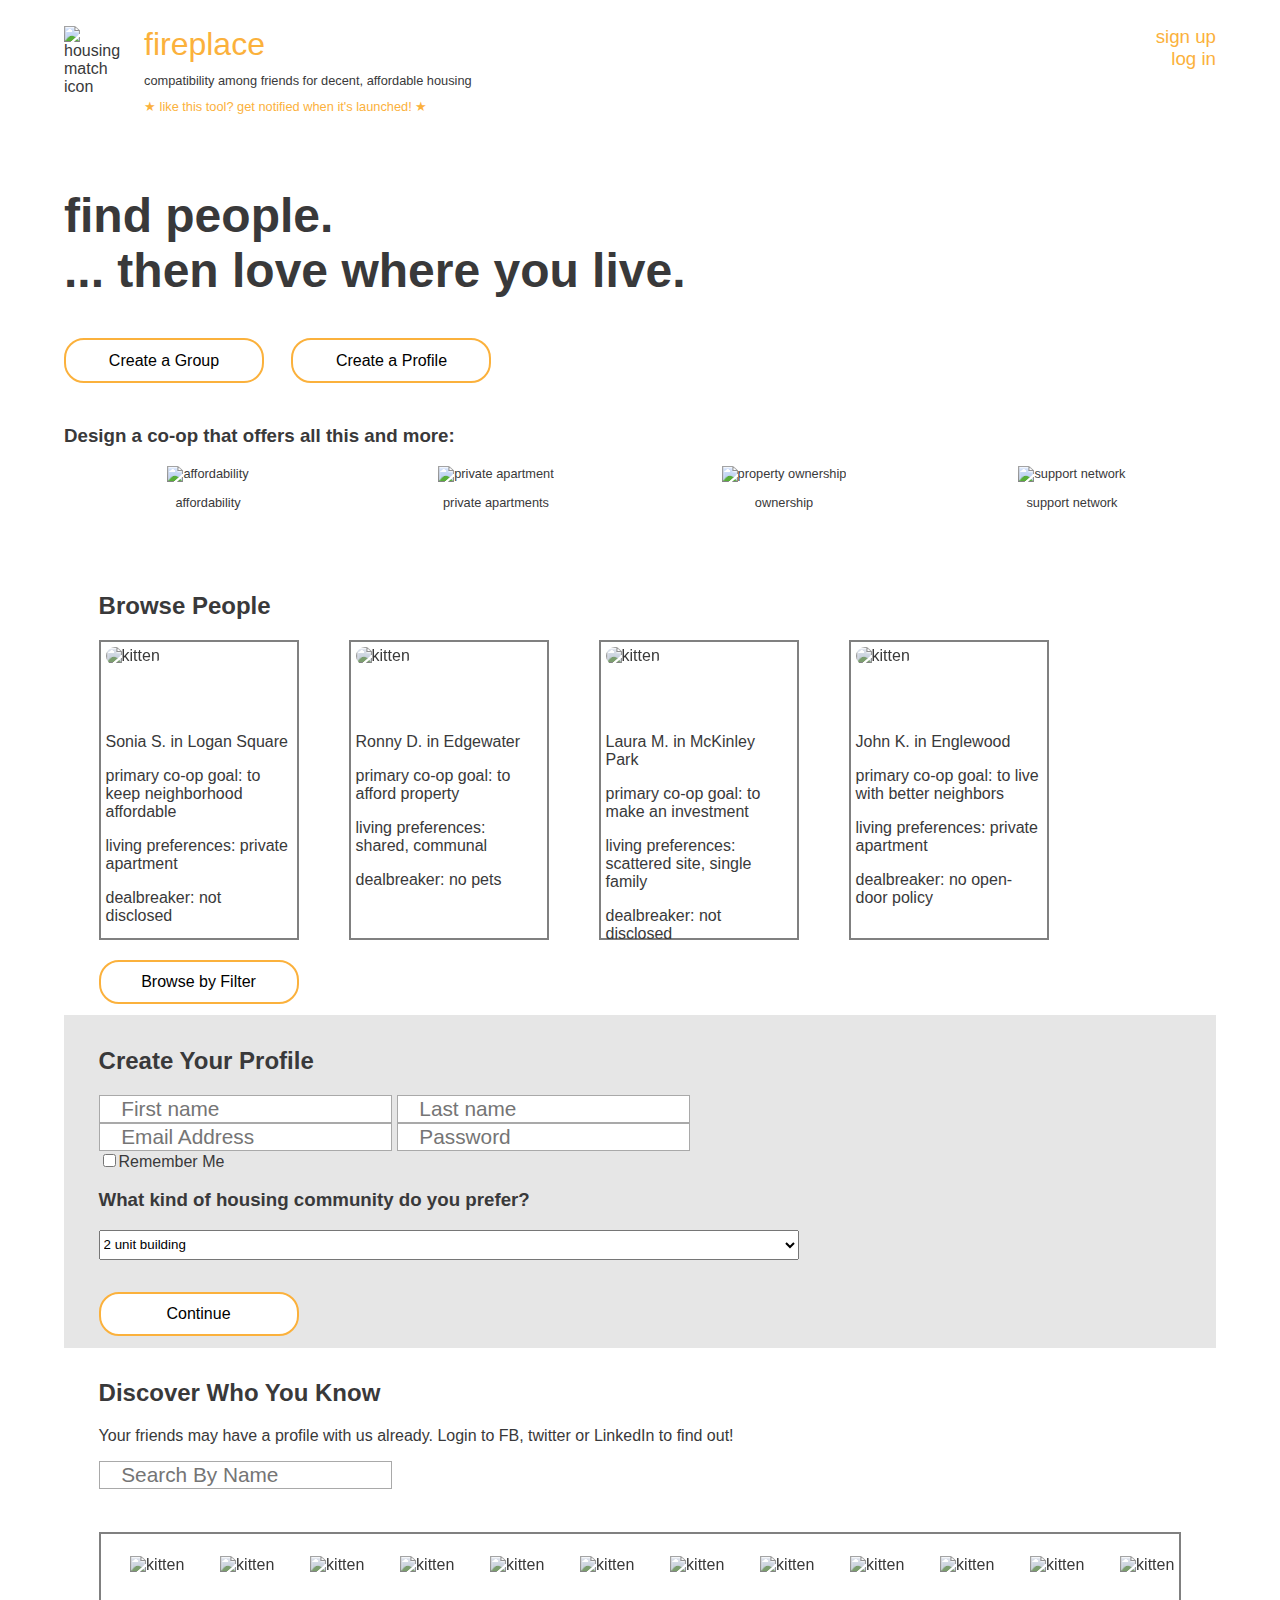
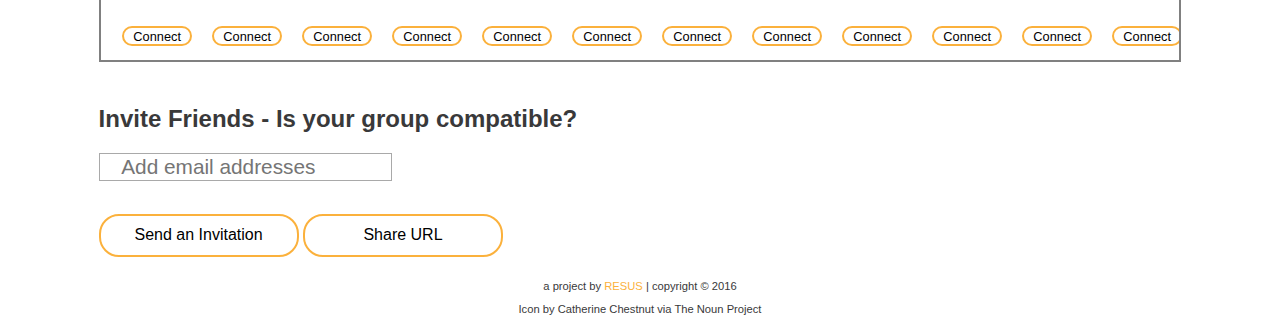
==== commit 062aec6e: "changing to slowthinking" ====
--- a/index.html
+++ b/index.html
@@ -32,6 +32,7 @@
 	<div class="fireplacetitle">
 		<h1><a href="index.html">fireplace</a></h1>
 		<h2 class="tagline">compatibility among friends for decent, affordable housing</h2>
+		<h2 class="tagline"><a href="http://fireplace.resusstudio.com" target="_blank">&#9733 like this tool? get notified when it's launched! &#9733</a></h2>
 	</div>
 	<nav>
 		<h3>sign up</h3>
@@ -280,7 +281,7 @@
 
 <footer>
 
-	<p>a GA FEWD project | MMXVI</p>
+	<p>a project by <a href="http://www.RESUSstudio.com" target="_blank">RESUS</a> | copyright © 2016</p>
 	<p>Icon by Catherine Chestnut via The Noun Project</p>
 
 </footer>
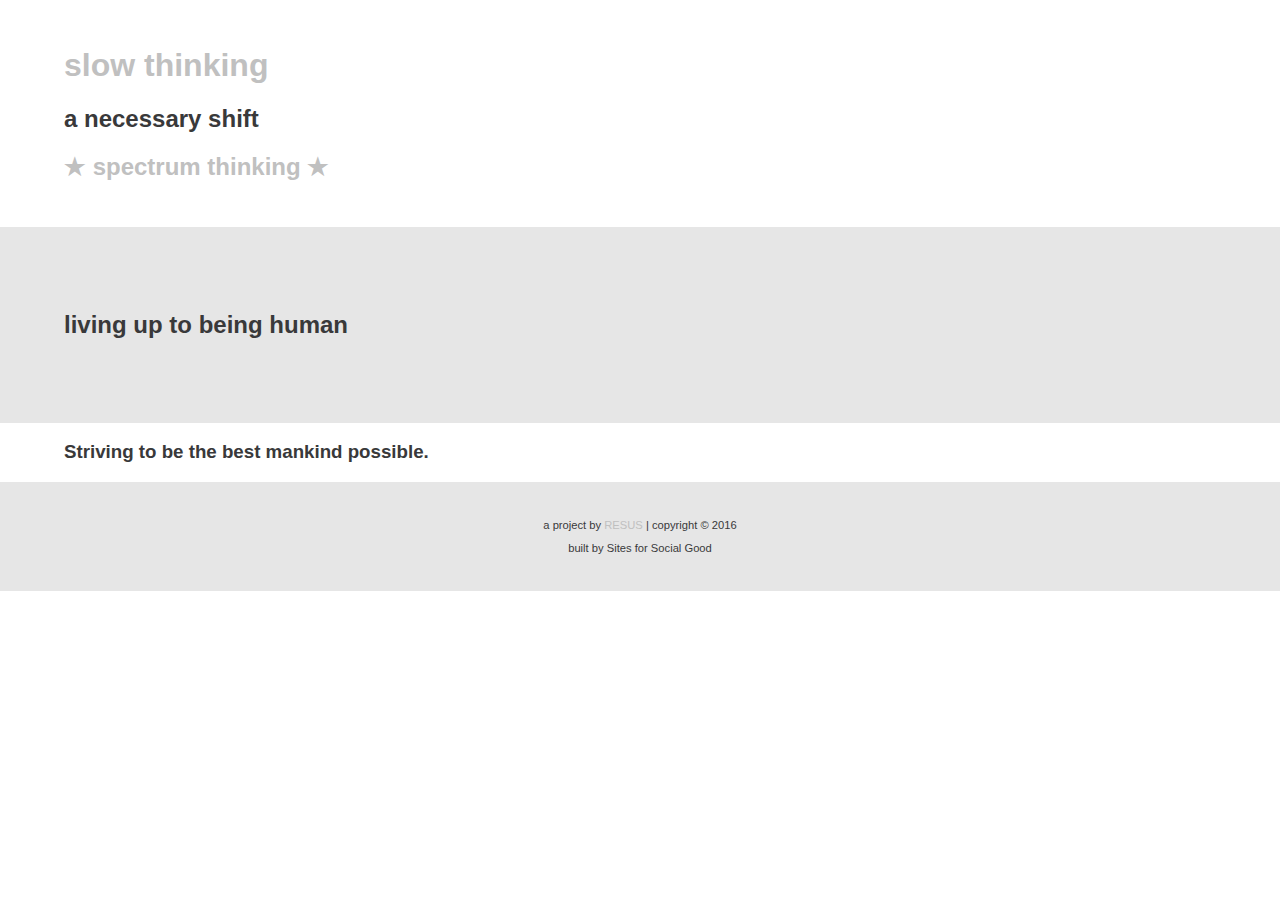
==== commit 0216cd0d: "basic template" ====
--- a/index.html
+++ b/index.html
@@ -5,20 +5,17 @@
   <meta http-equiv="X-UA-Compatible" content="IE=edge">
   <meta name="viewport" content="initial-scale=1.0, width=device-width"/>
 
-  <link rel="shortcut icon" href="housingmatchfav.ico" type="image/ico" width="16" height="16">
+  <link rel="shortcut icon" href="slowthink.ico" type="image/ico" width="16" height="16">
 
-	<meta name="description" content="Compatibility among friends for decent, affordable housing.">
-
-	<link href='https://fonts.googleapis.com/css?family=Slabo+27px' rel='stylesheet' type='text/css'>
+	<meta name="description" content="Shifting mindset and rhetoric.">
 
 
 <!-- THIS STYLESHEET IS LOADED FOR ALL PAGES -->
-	<link rel="stylesheet" href="css/fireplace.css">
+	<link rel="stylesheet" href="css/slowthink.css">
 <!-- SOCIAL MEDIA FONT/ICON GLYPHS -->
 	<link rel="stylesheet" href="imgs/icomoon49648/style.css">
-	<link rel="stylesheet" href="imgs/icomoon25187/style.css">
 
-	<title>Group Match for Good Housing | Fireplace</title>
+	<title>Slow Thinking</title>
 
 </head>
 
@@ -26,268 +23,34 @@
 
 <body>
 <header id="top">
-	<div class="housingmatchicon">
-		<img src="imgs/noun_catherine-chestnut.png" alt="housing match icon">
+	<div>
+		<h1><a href="index.html">slow thinking</a></h1>
+		<h2 class="tagline">a necessary shift</h2>
+		<h2 class="tagline"><a href="#" target="_blank">&#9733 spectrum thinking &#9733</a></h2>
 	</div>
-	<div class="fireplacetitle">
-		<h1><a href="index.html">fireplace</a></h1>
-		<h2 class="tagline">compatibility among friends for decent, affordable housing</h2>
-		<h2 class="tagline"><a href="http://fireplace.resusstudio.com" target="_blank">&#9733 like this tool? get notified when it's launched! &#9733</a></h2>
-	</div>
-	<nav>
-		<h3>sign up</h3>
-		<h3>log in</h3>
-	</nav>
 </header>
 <a href="#top"><div class="icon-chevron-with-circle-up"></div></a>
 
 	<section class="overview">
-		<h2>find people. </br>
-		... then love where you live.</h2>
-		<button class="bttnbig">Create a Group</button>
-		<a href="profile-create.html"><button class="bttnbig">Create a Profile</button></a>
-
-		<h3>Design a co-op that offers all this and more: </h3>
-		<!-- <div class="flex-row-2"> -->
-			<div class="benefit">
-				<img src="imgs/noun_save-money_656080.png" alt="affordability">
-				<p>affordability</p>
-			</div>
-
-			<div class="benefit">
-				<img src="imgs/noun_buildings_313276.png" alt="private apartment">
-			<p>private apartments</p>
-			</div>
-
-			<div class="benefit">
-				<img src="imgs/noun_key_677345.png" alt="property ownership">
-				<p>ownership</p>
-			</div>
-
-			<div class="benefit">
-				<img src="imgs/noun_heart_550479.png" alt="support network">
-				<p>support network</p>
-			</div>
-		<!-- </div> -->
+		<h2>living up to being human</h2>
 	</section>
 
 
 	<div class="container">
 
-	<section class="browse">
-		<h2>Browse People</h2>
-
-		<div class="avatar-row">
-			<div class="right-side-info">
-				<div class="avatar">
-					<img src="http://placekitten.com/85/85" alt="kitten">
-				</div>
-				<p>Sonia S. <span class="light-weight-p">in Logan Square</span></p>
-				<p><span class="light-weight-p">primary co-op goal: </span>to keep neighborhood affordable</p>
-				<p><span class="light-weight-p">living preferences: </span>private apartment</p>
-				<p><span class="light-weight-p">dealbreaker: </span>not disclosed</p>
-			</div>
-			<div class="right-side-info">
-				<div class="avatar">
-					<img src="http://placekitten.com/100/100" alt="kitten">
-				</div>
-				<p>Ronny D. <span class="light-weight-p">in Edgewater</span></p>
-				<p><span class="light-weight-p">primary co-op goal: </span>to afford property</p>
-				<p><span class="light-weight-p">living preferences: </span>shared, communal</p>
-				<p><span class="light-weight-p">dealbreaker: </span>no pets</p>
-			</div>
-			<div class="right-side-info">
-				<div class="avatar">
-					<img src="http://placekitten.com/105/105" alt="kitten">
-				</div>
-				<p>Laura M. <span class="light-weight-p">in McKinley Park</span></p>
-				<p><span class="light-weight-p">primary co-op goal: </span>to make an investment</p>
-				<p><span class="light-weight-p">living preferences: </span>scattered site, single family</p>
-				<p><span class="light-weight-p">dealbreaker: </span>not disclosed</p>
-			</div>
-			<div class="right-side-info">
-				<div class="avatar">
-					<img src="http://placekitten.com/210/210" alt="kitten">
-				</div>
-				<p>John K. <span class="light-weight-p">in Englewood</span></p>
-				<p><span class="light-weight-p">primary co-op goal: </span>to live with better neighbors</p>
-				<p><span class="light-weight-p">living preferences: </span>private apartment</p>
-				<p><span class="light-weight-p">dealbreaker: </span>no open-door policy</p>
-			</div>
-		</div>  <!-- end of "avatar-row" -->
-
-		<button class="bttnmed clearfix">Browse by Filter</button>
-	</section>
-
-
-	<section class="sectionbox">
-		<h2>Create Your Profile</h2>
-		<form>
-			<div class="row-form">
-				<input class="col12" type="text" name="firstname" id="firstname" placeholder="First name">
-				<input class="col12" type="text" name="lastname" id="lastname" placeholder="Last name">
-			</div>
-			<div class="row-form">
-				<input class="col12" type="text" name="email" id="email" placeholder="Email Address">
-				<input class="col12" type="password" name="password" id="password" placeholder ="Password">
-				<br>
-				<label class="col12" for="remember"><input type="checkbox" name="save creds" id="savescreds"/>Remember Me</label>
-			</div>
-
-			<div class="row-form">
-				<h3>What kind of housing community do you prefer?</h3>
-				<select class="dropdown-style" name="housing-type" id="housingtype" >
-					<!-- option tag will take what's btwn as 'value' -->
-					<option>2 unit building</option>
-					<option>3-8 unit building</option>
-					<option>9-15 unit building</option>
-					<option>15+ unit building</option>
-					<option>25+ unit building</option>
-					<option>100+ unit building</option>
-					<option>single family homes scattered across more than one site</option>
-					<option>multi-family buildings scattered across more than one site</option>
-					<option>share a single free-standing house</option>
-					<option>dorm-style units with shared common spaces (like kitchen, bathrooms, living)</option>
-				</select>
-			</div>		</form>
-
-
-		<a href="profile-create.html"><button class="bttnmed">Continue</button></a>
-	</section>
-
-	<section class="discover">
-		<h2>Discover Who You Know</h2>
-		<p>Your friends may have a profile with us already. Login to FB, twitter or LinkedIn to find out!</p>
-		<input type="text" name="discover" placeholder="Search By Name">
-
-		<div class="socialmediaicons">
-			<div class="socialicon icon-facebook-square"></div>
-			<div class="socialicon icon-twitter-square"></div>
-			<div class="socialicon icon-linkedin-square"></div>
-		</div>
-		<!-- ADD JAVASCRIPT TO MAKE THIS A TABBED MENU BETWEEN THE ICONS -->
-		<div class="avatar-row">
-			<div class="button-below-avatar">
-				<div class="avatar">
-					<img src="http://placekitten.com/70/70" alt="kitten">
-				</div>
-				<button class="bttnsm">Connect</button>
-			</div>
-			<div class="button-below-avatar">
-				<div class="avatar">
-					<img src="http://placekitten.com/80/80" alt="kitten">
-				</div>
-				<button class="bttnsm">Connect</button>
-			</div>
-			<div class="button-below-avatar">
-				<div class="avatar">
-					<img src="http://placekitten.com/90/90" alt="kitten">
-				</div>
-				<button class="bttnsm">Connect</button>
-			</div>
-			<div class="button-below-avatar">
-				<div class="avatar">
-					<img src="http://placekitten.com/95/95" alt="kitten">
-				</div>
-				<button class="bttnsm">Connect</button>
-			</div>
-			<div class="button-below-avatar">
-				<div class="avatar">
-					<img src="http://placekitten.com/200/200" alt="kitten">
-				</div>
-				<button class="bttnsm">Connect</button>
-			</div>
-			<div class="button-below-avatar">
-				<div class="avatar">
-					<img src="http://placekitten.com/205/205" alt="kitten">
-				</div>
-				<button class="bttnsm">Connect</button>
-			</div>
-			<div class="button-below-avatar">
-				<div class="avatar">
-					<img src="http://placekitten.com/210/210" alt="kitten">
-				</div>
-				<button class="bttnsm">Connect</button>
-			</div>
-			<div class="button-below-avatar">
-				<div class="avatar">
-					<img src="http://placekitten.com/215/215" alt="kitten">
-				</div>
-				<button class="bttnsm">Connect</button>
-			</div>
-			<div class="button-below-avatar">
-				<div class="avatar">
-					<img src="http://placekitten.com/220/220" alt="kitten">
-				</div>
-				<button class="bttnsm">Connect</button>
-			</div>
-			<div class="button-below-avatar">
-				<div class="avatar">
-					<img src="http://placekitten.com/225/225" alt="kitten">
-				</div>
-				<button class="bttnsm">Connect</button>
-			</div>
-			<div class="button-below-avatar">
-				<div class="avatar">
-					<img src="http://placekitten.com/230/230" alt="kitten">
-				</div>
-				<button class="bttnsm">Connect</button>
-			</div>
-			<div class="button-below-avatar">
-				<div class="avatar">
-					<img src="http://placekitten.com/235/235" alt="kitten">
-				</div>
-				<button class="bttnsm">Connect</button>
-			</div>
-			<div class="button-below-avatar">
-				<div class="avatar">
-					<img src="http://placekitten.com/240/240" alt="kitten">
-				</div>
-				<button class="bttnsm">Connect</button>
-			</div>
-			<div class="button-below-avatar">
-				<div class="avatar">
-					<img src="http://placekitten.com/245/245" alt="kitten">
-				</div>
-				<button class="bttnsm">Connect</button>
-			</div>
-			<div class="button-below-avatar">
-				<div class="avatar">
-					<img src="http://placekitten.com/250/250" alt="kitten">
-				</div>
-				<button class="bttnsm">Connect</button>
-			</div>
-			<div class="button-below-avatar">
-				<div class="avatar">
-					<img src="http://placekitten.com/255/255" alt="kitten">
-				</div>
-				<button class="bttnsm">Connect</button>
-			</div>
-		</div> <!-- end of "avatar-row"-->
-
-
-	</section>
-
-	<section class="invite">
-		<h2>Invite Friends - Is your group compatible?</h2>
-		<form action="invite"> <!-- WRONG ACTION?? -->
-			<input type="text" name="inviteemails" placeholder="Add email addresses">
-		</form>
-		<button class="bttnmed">Send an Invitation</button>
-		<button class="bttnmed">Share URL</button>
-	</section>
+	<h3>Striving to be the best mankind possible.</h3>
 
 </div> <!--/ "container" -->
 
 <footer>
 
 	<p>a project by <a href="http://www.RESUSstudio.com" target="_blank">RESUS</a> | copyright © 2016</p>
-	<p>Icon by Catherine Chestnut via The Noun Project</p>
+	<p>built by Sites for Social Good</p>
 
 </footer>
 
 <script src="js/jquery.min.js"></script>
-<script src="js/fireplace.js"></script>
+<script src="js/slowthink.js"></script>
 
 </body>
 </html>
--- a/css/slowthink.css
+++ b/css/slowthink.css
@@ -0,0 +1,34 @@
+
+* {
+  box-sizing: border-box;
+  	-moz-box-sizing: border-box;
+    -webkit-box-sizing: border-box;
+}
+body {
+  font-family: helvetica neue, sans-serif;
+  margin: 0;
+  color: #39393A; /* onyx */
+}
+header {
+  margin: 2% 5%;
+  overflow: auto;
+}
+
+a {
+  text-decoration: none;
+  color: silver;
+}
+.overview {
+  background-color: #e6e6e6;
+  padding: 5%;
+}
+.container {
+  margin: 0 5%;
+}
+footer {
+  padding: 2%;
+  text-align: center;
+  font-size: 0.7em;
+  background-color: #e6e6e6;
+
+}
